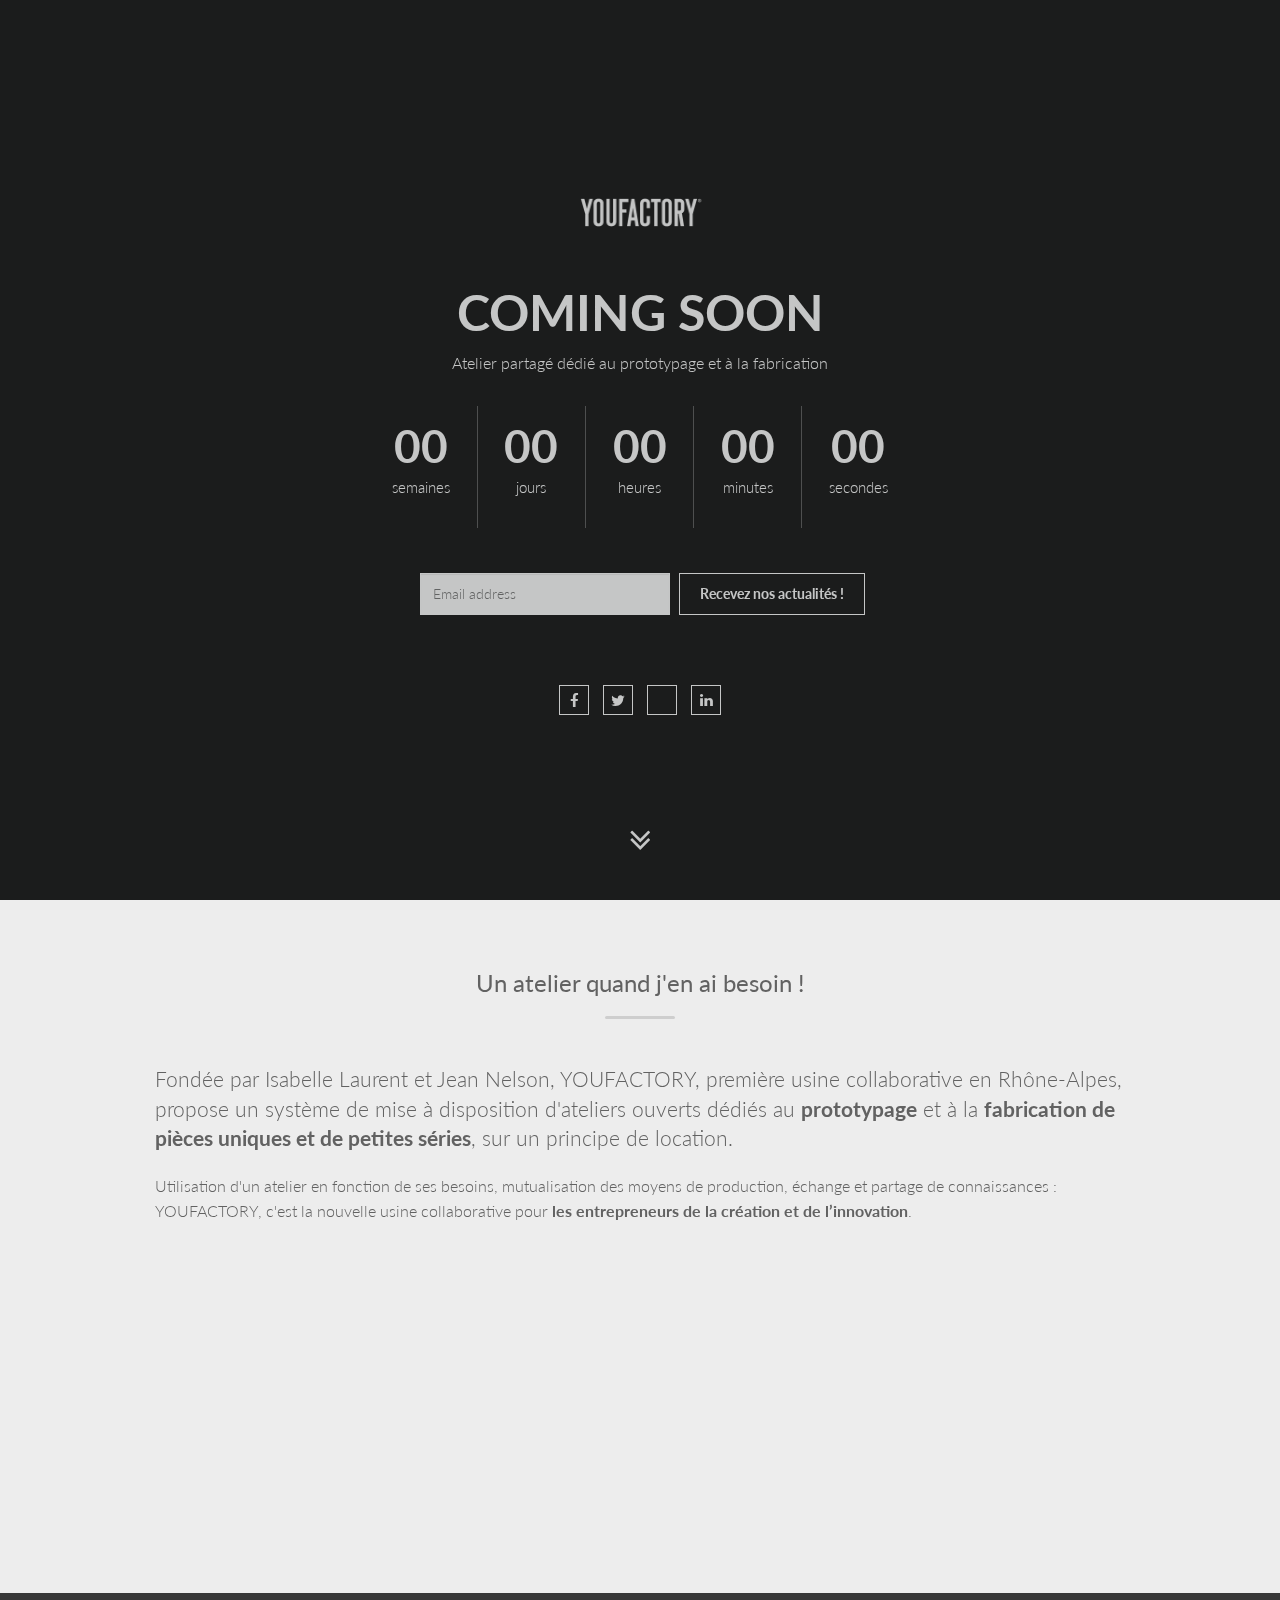
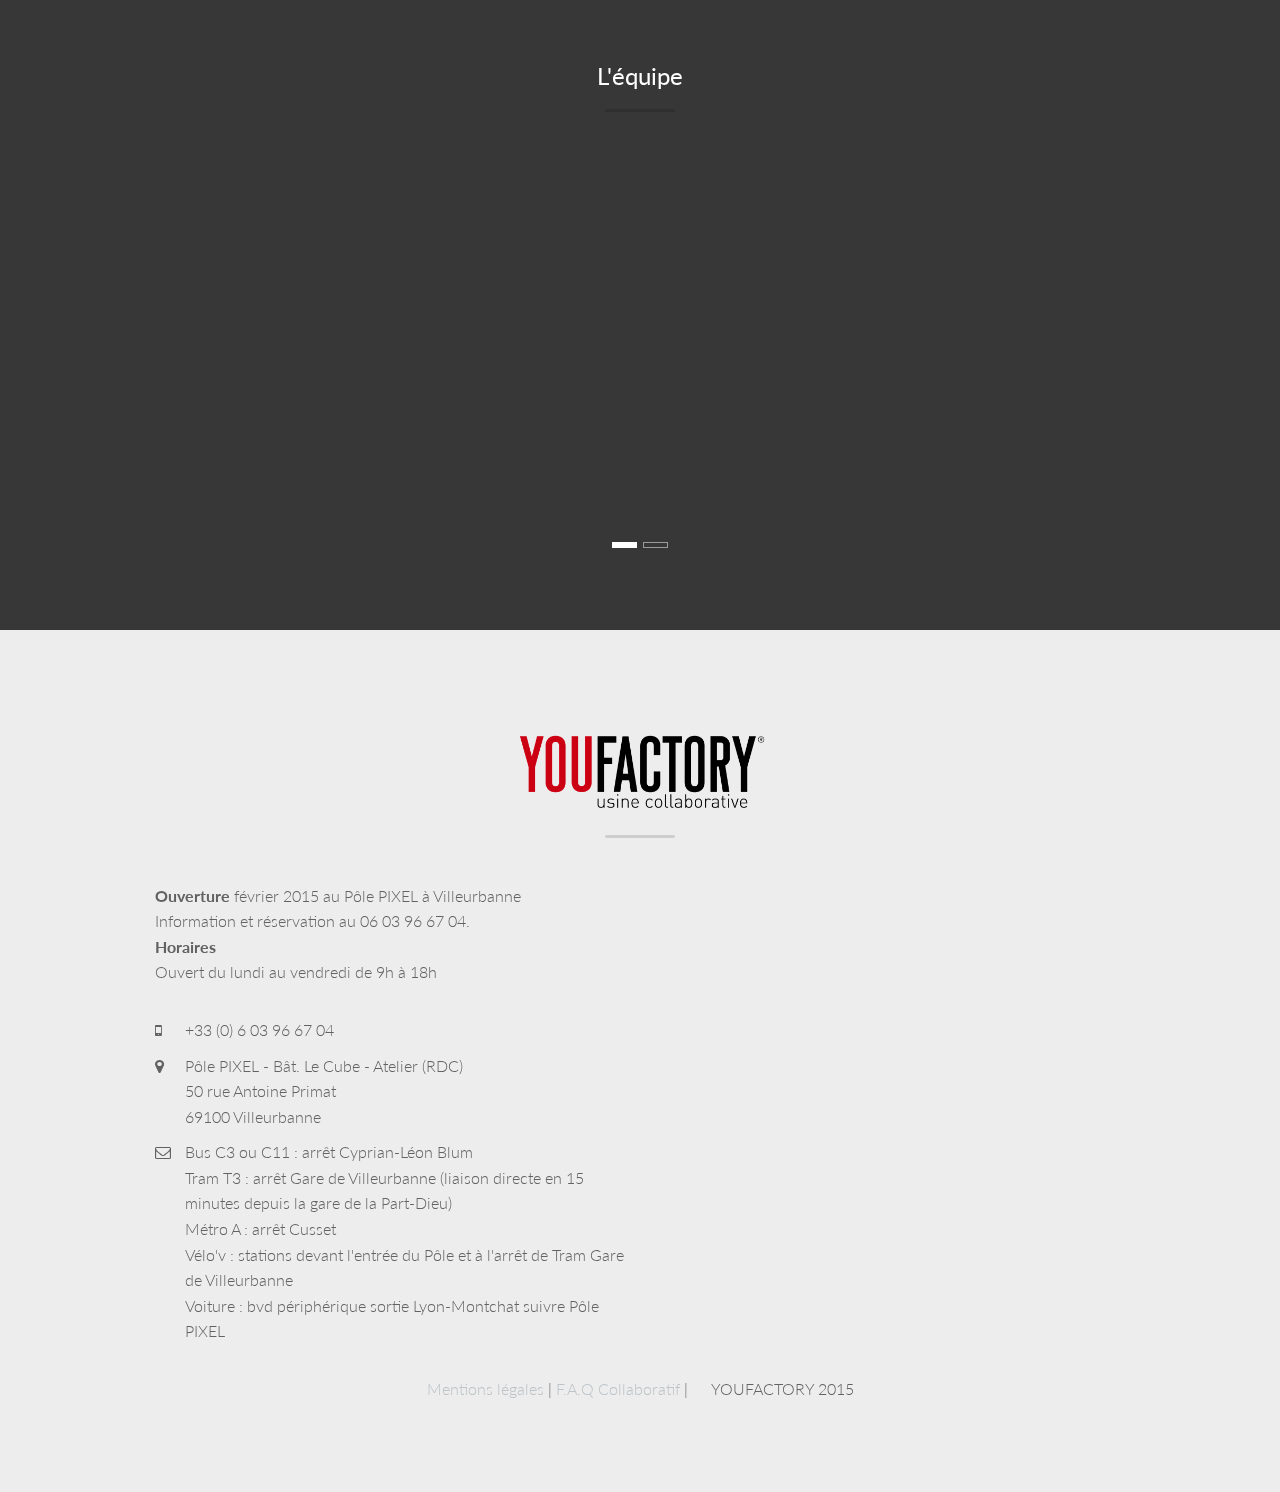
==== mentions_legales.html @ ce214515 "Resizing images" ====
<!DOCTYPE html>
<html lang="fr">
	<head>
		<meta charset="utf-8">
		<meta name="viewport" content="width=device-width, initial-scale=1">
		<meta name="description" content="SeventyTwo - Premium Coming Soon Template">
		<meta name="author" content="http://choco-pixel.com">
		<title> YOUFACTORY | USINE COLLABORATIVE </title>
		
		<!-- Stylesheets -->
		<link href="css/bootstrap.min.css" rel="stylesheet">
		<link href="css/font-awesome.min.css" rel="stylesheet">
		<link href="css/bootstrapValidator.min.css" rel="stylesheet">
		<link href="css/ladda-themeless.min.css" rel="stylesheet">
		<link href="css/animate.min.css" rel="stylesheet">
		<link href="css/owl.carousel.css" rel="stylesheet">
		<link href="css/owl.theme.css" rel="stylesheet">
		<link href="css/app.css" rel="stylesheet">
		
		<!-- Favicon -->
		<link rel="shortcut icon" href="img/favicon/favicon.ico" type="image/x-icon">
		<link rel="icon" href="img/favicon/favicon.ico" type="image/x-icon">
		
		<!-- HTML5 Shim and Respond.js IE8 support of HTML5 elements and media queries -->
		<!-- WARNING: Respond.js doesn't work if you view the page via file:// -->
		<!--[if lt IE 9]>
			<script src="js/html5shiv.js"></script>
			<script src="js/respond.min.js"></script>
		<![endif]-->
	</head>
	<body>
		<!-- Preloader -->
		<div id="preloader">
			<div id="status" class="text-center">
				<div class="spinner">
				  <div class="rect1"></div>
				  <div class="rect2"></div>
				  <div class="rect3"></div>
				  <div class="rect4"></div>
				  <div class="rect5"></div>
				</div>
			</div>
		</div>
		
		<!-- Main -->
		<section class="main text-center" id="home">
			<div class="page">
				<div class="wrapper">
					<div class="container">
						<img src="img/logo/logo.png" alt="Logo" width="140">
						<h1 class="heading">coming soon</h1>
						<p>
							Atelier partagé dédié au prototypage et à la fabrication
						</p>
						<div class="row">
							<div id="countdown"></div>
						</div>
						<!-- Subscription form -->
						<form class="form-inline signup" action="php/signupForm.php" role="form" id="signupForm">
							<div class="form-group">
								<input type="email" name="email" class="form-control" placeholder="Email address">
							</div>
							<div class="form-group">
								<button type="submit" class="btn btn-theme ladda-button" data-style="expand-left"><span class="ladda-label"> Recevez nos actualités ! </span></button>
							</div>
						</form>
						<footer class="text-center">
							<div class="social">
								<a href="https://www.facebook.com/Y0UFACTORY" class="btn btn-theme"><i class="fa fa-facebook"></i></a>
								<a href="https://twitter.com/Y0UFACT0RY" class="btn btn-theme"><i class="fa fa-twitter"></i></a>
								<a href="http://fr.slideshare.net/YOUFACTORY" class="btn btn-theme"><i class="fa fa-slideshare"></i></a>
								<a href="https://www.linkedin.com/company/youfactory" class="btn btn-theme"><i class="fa fa-linkedin"></i></a>
							</div>
						</footer>
					</div>
					<div class="arrow-down">
						<a class="scroll" href="#about" id="scroll"><i class="fa fa-angle-double-down"></i></a>
					</div>
				</div>
			</div>
		</section>
		
		<!-- About -->
		<section id="about" class="section">
			<div class="container">
				<div class="row">
					<div class="col-sm-12">
						<h3 class="section-title"> Un atelier quand j'en ai besoin ! </h3>
						<div class="section-title-border"></div>
					</div>
				</div>
				<div class="row">
					<div class="col-sm-12">
						<p class="lead">
							Fondée par Isabelle Laurent et Jean Nelson, YOUFACTORY, première usine collaborative en Rhône-Alpes, propose un système de mise à disposition d'ateliers ouverts dédiés au <strong>prototypage</strong> et à la <strong>fabrication de pièces uniques et de petites séries</strong>, sur un principe de location. 
						</p>
						<p>Utilisation d'un atelier en fonction de ses besoins, mutualisation des moyens de production, échange et partage de connaissances : YOUFACTORY, c'est la nouvelle usine collaborative pour <strong>les entrepreneurs de la création et de l’innovation</strong>. 
						</p>
						<div class="row">
							<div class="col-sm-4 feature-box-container">
								<div class="feature-box wow fadeInDown">
									<div class="icon">
										<i class="fa fa-scissors"></i>
									</div>
									<div class="description">
										<h4> ATELIER </h4>
										<p>Établi à la journée à partir de <strong>30 € HT</strong>. 
											Travaillez quand vous voulez dans un espace ouvert et partagé.
										</p>
									</div>
								</div>
							</div>
							<div class="col-sm-4 feature-box-container">
								<div class="feature-box wow fadeInDown" data-wow-delay="0.2s">
									<div class="icon">
										<i class="fa fa-wrench"></i> 
									</div>
									<div class="description">
										<h4> FABRICATION </h4>
										<p>Machines à l’heure à partir de <strong>18 € HT</strong>.
											Fabriquez vous-même ou Fabriquons ensemble.
										</p>
									</div>
								</div>
							</div>
							<div class="col-sm-4 feature-box-container">
								<div class="feature-box wow fadeInDown" data-wow-delay="0.4s">
									<div class="icon">
										<i class="fa fa-question"></i>
									</div>
									<div class="description">
										<h4> FORMATION </h4>
										<p>Cours individuel à partir de <strong>60 € HT/heure</strong>.
 											Apprenez à utiliser nos machines de fabrication numérique.

										</p>
									</div>
								</div>
							</div>
						</div>
					</div>
				</div>
			</div>
		</section>
		
		<!-- Team -->
		<section id="team" class="section">
			<div class="container">
				<div class="row">
					<div class="col-sm-12">
						<h3 class="section-title"> L'équipe </h3>
						<div class="section-title-border"></div>
					</div>
				</div>
			</div>
			<div class="carousel-container">
				<div id="teamCarousel" class="owl-carousel text-center">
					<div class="text-center team-member-container wow fadeInDown">
						<div class="team-member">
							<div class="team-member-img">
								<img src="img/portraits/1.jpg" alt="" class="img-responsive">
							</div>
							<div class="team-member-meta">
								<h4>Isabelle Laurent</h4>
								<span class="team-member-profession">Direction</span>
								<div class="social">
									<a href="https://www.linkedin.com/pub/isabelle-laurent/67/227/6a8" class="btn btn-theme"><i class="fa fa-linkedin"></i></a>
									<a href="mailto:isabelle.laurent@youfactory.fr" class="btn btn-theme"><i class="fa fa-envelope-o"></i></a>
								</div>
							</div>
						</div>
					</div>
					<div class="text-center team-member-container wow fadeInDown" data-wow-delay="0.2s">
						<div class="team-member">
							<div class="team-member-img">
								<img src="img/portraits/2.jpg" alt="" class="img-responsive">
							</div>
							<div class="team-member-meta">
								<h4>Jean Nelson</h4>
								<span class="text-muted team-member-profession">Développement</span>
								<div class="social">
									<a href="https://www.linkedin.com/in/nelsonjean" class="btn btn-theme"><i class="fa fa-linkedin"></i></a>
									<a href="https://twitter.com/jnelsonlaurent" class="btn btn-theme"><i class="fa fa-twitter"></i></a>
									<a href="mailto:jean.nelson@youfactory.fr" class="btn btn-theme"><i class="fa fa-envelope-o"></i></a>
									<a href="https://www.facebook.com/Jean.Nelson.Laurent" class="btn btn-theme"><i class="fa fa-facebook"></i></a>
								</div>
							</div>
						</div>
					</div>
					<div class="text-center team-member-container wow fadeInDown" data-wow-delay="0.4s">
						<div class="team-member">
							<div class="team-member-img">
								<img src="img/portraits/3.jpg" alt="" class="img-responsive">
							</div>
							<div class="team-member-meta">
								<h4>Théophile Thomas</h4>
								<span class="team-member-profession">Designer Prototypiste</span>
								<div class="social">
									<a href="mailto:atelier@youfactory.fr" class="btn btn-theme"><i class="fa fa-envelope-o"></i></a>
								</div>
							</div>
						</div>
					</div>
					<div class="text-center team-member-container wow fadeInDown" data-wow-delay="0.6s">
						<div class="team-member">
							<div class="team-member-img">
								<img src="img/portraits/1.jpg" alt="" class="img-responsive">
							</div>
							<div class="team-member-meta">
								<h4>Tanguy Selo</h4>
								<span class="team-member-profession">Mentor & Board Advisor</span>
								<div class="social">
									<a href="mailto:tanguy.selo@gmail.com" class="btn btn-theme"><i class="fa fa-envelope-o"></i></a>
								</div>
							</div>
						</div>
					</div>
					<div class="text-center team-member-container wow fadeInDown">
						<div class="team-member">
							<div class="team-member-img">
								<img src="img/portraits/4.jpg" alt="" class="img-responsive">
							</div>
							<div class="team-member-meta">
								<h4>Cécilia Chemin</h4>
								<span class="team-member-profession">Board advisor</span>
								<div class="social">
									<a href="mailto:cécilia.chemin@hotmail.fr" class="btn btn-theme"><i class="fa fa-envelope-o"></i></a>
								</div>
							</div>
						</div>
					</div>

					<div class="text-center team-member-container wow fadeInDown" >
						<div class="team-member">
							<div class="team-member-img">
								<img src="img/portraits/1.jpg" alt="" class="img-responsive">
							</div>
							<div class="team-member-meta">
								<h4>Pierre Duret</h4>
								<span class="team-member-profession">Board Advisor</span>
								<div class="social">
									<a href="mailto:pierre.duret@youfactory.fr" class="btn btn-theme"><i class="fa fa-envelope-o"></i></a>
								</div>
							</div>
						</div>
					</div>
				</div>
			</div>
		</div>
		</section>
		
		<!-- Contact -->
		<section id="contact" class="section">
			<div class="container">
				<div class="row">
					<div class="col-sm-12">
						<div class="row">
							<div class="text-center" class="col-sm-12">
								<img src="img/logo/logoc.png" alt="Logo" width="300">	
							</div>	
						</div>
						<div class="section-title-border"></div>
					</div>
				</div>
				<div class="row">
					<div class="col-sm-6">
						<p>
							<strong>Ouverture</strong> février 2015 au Pôle PIXEL à Villeurbanne <br> 
							Information et réservation au 06 03 96 67 04. <br>

							<strong>Horaires</strong> <br>
	                        Ouvert du lundi au vendredi de 9h à 18h
						</p>
						<ul class="list-contacts">
						
							<li><i class="fa fa-mobile-phone"></i> +33 (0) 6 03 96 67 04</li>
							<li><i class="fa fa-map-marker"></i> Pôle PIXEL - Bât. Le Cube - Atelier (RDC) <br>
																	50 rue Antoine Primat <br>
																	69100 Villeurbanne
							</li>
							<li><i class="fa fa-envelope-o"></i> Bus C3 ou C11 : arrêt Cyprian-Léon Blum <br>
									Tram T3 : arrêt Gare de Villeurbanne (liaison directe en 15 minutes depuis la gare de la Part-Dieu) <br>
									Métro A : arrêt Cusset <br>
									Vélo'v : stations devant l'entrée du Pôle et à l'arrêt de Tram Gare de Villeurbanne <br>
									Voiture : bvd périphérique sortie Lyon-Montchat suivre Pôle PIXEL 
							</li>
						
						</ul>
					</div>
					<div class="col-sm-6">
						<iframe src="https://www.google.com/maps/embed?pb=!1m0!3m2!1sfr!2sfr!4v1422369920821!6m8!1m7!1sUe78PySo6mj2G-Vhp96czA!2m2!1d45.758289!2d4.89856!3f181.6303911646931!4f1.0165899739875783!5f0.7820865974627469" width="600" height="450" frameborder="0" style="border:0"></iframe>

					</div>
				</div>
				<div class="row">
	                <div class="col-md-12">
	                      <p class="text-center"><a href="Mentions_légales.html"> Mentions légales </a> | <a href="">F.A.Q Collaboratif</a> | <i class="fa fa-copyright"></i> YOUFACTORY 2015 
	                      </p> 
	            	</div> 
             	 </div>  
          </div>  
			</div>
		</section>
		
		
		<!-- jQuery (necessary for Bootstrap's JavaScript plugins) -->
		<script src="js/jquery.min.js"></script>
		<!-- Include all compiled plugins (below), or include individual files as needed -->
		<script src="js/bootstrap.min.js"></script>
		<script src="js/jquery.backstretch.min.js"></script>
		<script src="js/jquery.countdown.min.js"></script>
		<script src="js/bootstrapValidator.min.js"></script>
		<script src="js/validator/emailAddress.js"></script>
		<script src="js/spin.min.js"></script>
		<script src="js/ladda.min.js"></script>
		<script src="js/retina.min.js"></script>
		<script src="js/wow.min.js"></script>
		<script src="js/owl.carousel.min.js"></script>
		<script src="js/init.js"></script>
	</body>
</html>
---- css/bootstrapValidator.min.css ----
/**
 * BootstrapValidator (http://bootstrapvalidator.com)
 *
 * The best jQuery plugin to validate form fields. Designed to use with Bootstrap 3
 *
 * @version     v0.4.5
 * @author      https://twitter.com/nghuuphuoc
 * @copyright   (c) 2013 - 2014 Nguyen Huu Phuoc
 * @license     MIT
 */


.bv-form .help-block{margin-bottom:0}.nav-tabs li.bv-tab-success>a{color:#3c763d}.nav-tabs li.bv-tab-error>a{color:#a94442}
---- css/ladda-themeless.min.css ----
/*!
 * Ladda
 * http://lab.hakim.se/ladda
 * MIT licensed
 *
 * Copyright (C) 2013 Hakim El Hattab, http://hakim.se
 */.ladda-button{position:relative}.ladda-button .ladda-spinner{position:absolute;z-index:2;display:inline-block;width:32px;height:32px;top:50%;margin-top:-16px;opacity:0;pointer-events:none}.ladda-button .ladda-label{position:relative;z-index:3}.ladda-button .ladda-progress{position:absolute;width:0;height:100%;left:0;top:0;background:rgba(0,0,0,.2);visibility:hidden;opacity:0;-webkit-transition:.1s linear all!important;-moz-transition:.1s linear all!important;-ms-transition:.1s linear all!important;-o-transition:.1s linear all!important;transition:.1s linear all!important}.ladda-button[data-loading] .ladda-progress{opacity:1;visibility:visible}.ladda-button,.ladda-button .ladda-label,.ladda-button .ladda-spinner{-webkit-transition:.3s cubic-bezier(0.175,.885,.32,1.275) all!important;-moz-transition:.3s cubic-bezier(0.175,.885,.32,1.275) all!important;-ms-transition:.3s cubic-bezier(0.175,.885,.32,1.275) all!important;-o-transition:.3s cubic-bezier(0.175,.885,.32,1.275) all!important;transition:.3s cubic-bezier(0.175,.885,.32,1.275) all!important}.ladda-button[data-style=zoom-in],.ladda-button[data-style=zoom-in] .ladda-label,.ladda-button[data-style=zoom-in] .ladda-spinner,.ladda-button[data-style=zoom-out],.ladda-button[data-style=zoom-out] .ladda-label,.ladda-button[data-style=zoom-out] .ladda-spinner{-webkit-transition:.3s ease all!important;-moz-transition:.3s ease all!important;-ms-transition:.3s ease all!important;-o-transition:.3s ease all!important;transition:.3s ease all!important}.ladda-button[data-style=expand-right] .ladda-spinner{right:14px}.ladda-button[data-style=expand-right][data-size="s"] .ladda-spinner,.ladda-button[data-style=expand-right][data-size=xs] .ladda-spinner{right:4px}.ladda-button[data-style=expand-right][data-loading]{padding-right:56px}.ladda-button[data-style=expand-right][data-loading] .ladda-spinner{opacity:1}.ladda-button[data-style=expand-right][data-loading][data-size="s"],.ladda-button[data-style=expand-right][data-loading][data-size=xs]{padding-right:40px}.ladda-button[data-style=expand-left] .ladda-spinner{left:14px}.ladda-button[data-style=expand-left][data-size="s"] .ladda-spinner,.ladda-button[data-style=expand-left][data-size=xs] .ladda-spinner{left:4px}.ladda-button[data-style=expand-left][data-loading]{padding-left:56px}.ladda-button[data-style=expand-left][data-loading] .ladda-spinner{opacity:1}.ladda-button[data-style=expand-left][data-loading][data-size="s"],.ladda-button[data-style=expand-left][data-loading][data-size=xs]{padding-left:40px}.ladda-button[data-style=expand-up]{overflow:hidden}.ladda-button[data-style=expand-up] .ladda-spinner{top:-32px;left:50%;margin-left:-16px}.ladda-button[data-style=expand-up][data-loading]{padding-top:54px}.ladda-button[data-style=expand-up][data-loading] .ladda-spinner{opacity:1;top:14px;margin-top:0}.ladda-button[data-style=expand-up][data-loading][data-size="s"],.ladda-button[data-style=expand-up][data-loading][data-size=xs]{padding-top:32px}.ladda-button[data-style=expand-up][data-loading][data-size="s"] .ladda-spinner,.ladda-button[data-style=expand-up][data-loading][data-size=xs] .ladda-spinner{top:4px}.ladda-button[data-style=expand-down]{overflow:hidden}.ladda-button[data-style=expand-down] .ladda-spinner{top:62px;left:50%;margin-left:-16px}.ladda-button[data-style=expand-down][data-size="s"] .ladda-spinner,.ladda-button[data-style=expand-down][data-size=xs] .ladda-spinner{top:40px}.ladda-button[data-style=expand-down][data-loading]{padding-bottom:54px}.ladda-button[data-style=expand-down][data-loading] .ladda-spinner{opacity:1}.ladda-button[data-style=expand-down][data-loading][data-size="s"],.ladda-button[data-style=expand-down][data-loading][data-size=xs]{padding-bottom:32px}.ladda-button[data-style=slide-left]{overflow:hidden}.ladda-button[data-style=slide-left] .ladda-label{position:relative}.ladda-button[data-style=slide-left] .ladda-spinner{left:100%;margin-left:-16px}.ladda-button[data-style=slide-left][data-loading] .ladda-label{opacity:0;left:-100%}.ladda-button[data-style=slide-left][data-loading] .ladda-spinner{opacity:1;left:50%}.ladda-button[data-style=slide-right]{overflow:hidden}.ladda-button[data-style=slide-right] .ladda-label{position:relative}.ladda-button[data-style=slide-right] .ladda-spinner{right:100%;margin-left:-16px}.ladda-button[data-style=slide-right][data-loading] .ladda-label{opacity:0;left:100%}.ladda-button[data-style=slide-right][data-loading] .ladda-spinner{opacity:1;left:50%}.ladda-button[data-style=slide-up]{overflow:hidden}.ladda-button[data-style=slide-up] .ladda-label{position:relative}.ladda-button[data-style=slide-up] .ladda-spinner{left:50%;margin-left:-16px;margin-top:1em}.ladda-button[data-style=slide-up][data-loading] .ladda-label{opacity:0;top:-1em}.ladda-button[data-style=slide-up][data-loading] .ladda-spinner{opacity:1;margin-top:-16px}.ladda-button[data-style=slide-down]{overflow:hidden}.ladda-button[data-style=slide-down] .ladda-label{position:relative}.ladda-button[data-style=slide-down] .ladda-spinner{left:50%;margin-left:-16px;margin-top:-2em}.ladda-button[data-style=slide-down][data-loading] .ladda-label{opacity:0;top:1em}.ladda-button[data-style=slide-down][data-loading] .ladda-spinner{opacity:1;margin-top:-16px}.ladda-button[data-style=zoom-out]{overflow:hidden}.ladda-button[data-style=zoom-out] .ladda-spinner{left:50%;margin-left:-16px;-webkit-transform:scale(2.5);-moz-transform:scale(2.5);-ms-transform:scale(2.5);-o-transform:scale(2.5);transform:scale(2.5)}.ladda-button[data-style=zoom-out] .ladda-label{position:relative;display:inline-block}.ladda-button[data-style=zoom-out][data-loading] .ladda-label{opacity:0;-webkit-transform:scale(0.5);-moz-transform:scale(0.5);-ms-transform:scale(0.5);-o-transform:scale(0.5);transform:scale(0.5)}.ladda-button[data-style=zoom-out][data-loading] .ladda-spinner{opacity:1;-webkit-transform:none;-moz-transform:none;-ms-transform:none;-o-transform:none;transform:none}.ladda-button[data-style=zoom-in]{overflow:hidden}.ladda-button[data-style=zoom-in] .ladda-spinner{left:50%;margin-left:-16px;-webkit-transform:scale(0.2);-moz-transform:scale(0.2);-ms-transform:scale(0.2);-o-transform:scale(0.2);transform:scale(0.2)}.ladda-button[data-style=zoom-in] .ladda-label{position:relative;display:inline-block}.ladda-button[data-style=zoom-in][data-loading] .ladda-label{opacity:0;-webkit-transform:scale(2.2);-moz-transform:scale(2.2);-ms-transform:scale(2.2);-o-transform:scale(2.2);transform:scale(2.2)}.ladda-button[data-style=zoom-in][data-loading] .ladda-spinner{opacity:1;-webkit-transform:none;-moz-transform:none;-ms-transform:none;-o-transform:none;transform:none}.ladda-button[data-style=contract]{overflow:hidden;width:100px}.ladda-button[data-style=contract] .ladda-spinner{left:50%;margin-left:-16px}.ladda-button[data-style=contract][data-loading]{border-radius:50%;width:52px}.ladda-button[data-style=contract][data-loading] .ladda-label{opacity:0}.ladda-button[data-style=contract][data-loading] .ladda-spinner{opacity:1}.ladda-button[data-style=contract-overlay]{overflow:hidden;width:100px;box-shadow:0 0 0 3000px rgba(0,0,0,0)}.ladda-button[data-style=contract-overlay] .ladda-spinner{left:50%;margin-left:-16px}.ladda-button[data-style=contract-overlay][data-loading]{border-radius:50%;width:52px;box-shadow:0 0 0 3000px rgba(0,0,0,.8)}.ladda-button[data-style=contract-overlay][data-loading] .ladda-label{opacity:0}.ladda-button[data-style=contract-overlay][data-loading] .ladda-spinner{opacity:1}
---- css/app.css ----
@import url('http://fonts.googleapis.com/css?family=Lato:300,400,700,900'); 


/* ---------------------------------------------------------
 *	General
 *  --------------------------------------------------------- */
 
::selection {
	color: #fff;
	background: #666;
}

::-moz-selection {
	color: #fff;
	background: #666;
}

html {
	height: 100%;
	-ms-text-size-adjust: 100%;
	-webkit-text-size-adjust: 100%;
}

body {
	overflow: hidden;
	height: 100%;
	max-width: 100%;
	background: #373737;
	font-family: 'Lato', sans-serif;
	font-weight: 300;
	font-size: 16px;
	color: #fff;
	line-height: 1.6em;
	-webkit-font-smoothing: antialiased;
	-moz-osx-font-smoothing: grayscale;
	-webkit-overflow-scrolling: touch;
}

h1, h2, h3, h4, h5, h6 {
	font-family: 'Lato', sans-serif;
	font-weight: 300;
	color: #fff;
}

h1 {
	font-size: 40px;
}

h3 {
	font-weight: 400;
}

h4 {
	font-weight: 400;
	font-size: 20px;
}

p {
	margin-bottom: 20px;
	font-size: 16px;
}

a {
	color: #bdc3c7;
	word-wrap: break-word;
	-webkit-transition: color 0.1s ease-in, background 0.1s ease-in;
	-moz-transition: color 0.1s ease-in, background 0.1s ease-in;
	-ms-transition: color 0.1s ease-in, background 0.1s ease-in;
	-o-transition: color 0.1s ease-in, background 0.1s ease-in;
	transition: color 0.1s ease-in, background 0.1s ease-in;
}

a:hover,
a:focus {
	color: #99a2a9;
	text-decoration: none;
	outline: 0;
}

a:before,
a:after {
	-webkit-transition: color 0.1s ease-in, background 0.1s ease-in;
	-moz-transition: color 0.1s ease-in, background 0.1s ease-in;
	-ms-transition: color 0.1s ease-in, background 0.1s ease-in;
	-o-transition: color 0.1s ease-in, background 0.1s ease-in;
	transition: color 0.1s ease-in, background 0.1s ease-in;
}


/* ---------------------------------------------------------
 *	Bootstrap override
 * --------------------------------------------------------- */


/*
 *	Container
 *  --------------------------------------------------------- */ 
 
@media (min-width: 1200px) {
	.container {
		width: 1000px;
	} 
}
 
/*
 *	Buttons
 *  --------------------------------------------------------- */
 
.btn {
	display: inline-block;
	padding: 10px 20px;
	margin-bottom: 0;
	font-size: 14px;
	font-weight: normal;
	line-height: 1.428571429;
	text-align: center;
	white-space: nowrap;
	vertical-align: middle;
	cursor: pointer;
	-webkit-user-select: none;
	-moz-user-select: none;
	-ms-user-select: none;
	-o-user-select: none;
	user-select: none;
	background-image: none;
	border: 1px solid transparent;
	border-radius: 0;
}

.btn-theme {
	color: #fff;
	background-color: transparent;
	border-color: #fff;
	-webkit-transition: all 500ms ease;
	-moz-transition: all 500ms ease;
	-ms-transition: all 500ms ease;
	transition: all 500ms ease;
}

.btn-theme:hover {
	color: #000;
	background-color: #fff;
}


/*
 *	Forms
 *  --------------------------------------------------------- */

.form-control {
	height: 42px;
	border-radius: 0;
	border: 1px solid transparent;
}

.form-control:focus {
	outline: 0;
	border-color: transparent;
	-webkit-box-shadow: none;
	box-shadow: none;
	-moz-box-shadow: none;
}

.has-feedback .form-control-feedback {
	line-height: 44px;
	width: 44px;
	height: 44px;
}

.has-success .form-control,
.has-error .form-control,
.has-success .form-control:focus,
.has-error .form-control:focus {
	-webkit-box-shadow: none;
	box-shadow: none;
	-moz-box-shadow: none;
}

form.signup input[type="email"] {
	height: 42px;
	width: 250px;
	border-radius: 0;
	margin: 0 5px;
}

form.signup button.btn {
	font-weight: 700;
}

.form-group .form-control {
	display: inline-block;
}

/* Small devices (tablets, 768px and up) */
@media (min-width: 768px) {
	.form-group .form-control {
		display: block;
	}
}


/* ---------------------------------------------------------
 *	Preloader
 * --------------------------------------------------------- */
 
#preloader {
	position: fixed;
	top: 0;
	left: 0;
	right: 0;
	bottom: 0;
	background-color: #2d2e2e;
	z-index: 9999;
}

#status {
	width: 150px;
	height: 150px;
	position: absolute;
	left: 50%;
	top: 50%;
	background-repeat: no-repeat;
	background-position: center;
	margin: -75px 0 0 -75px;
}

.spinner {
  margin: 50px auto;
  width: 50px;
  height: 30px;
  text-align: center;
  font-size: 10px;
}

.spinner > div {
  background-color: #fff;
  height: 100%;
  width: 6px;
  display: inline-block;
  
  -webkit-animation: stretchdelay 1.2s infinite ease-in-out;
  animation: stretchdelay 1.2s infinite ease-in-out;
}

.spinner .rect2 {
  -webkit-animation-delay: -1.1s;
  animation-delay: -1.1s;
}

.spinner .rect3 {
  -webkit-animation-delay: -1.0s;
  animation-delay: -1.0s;
}

.spinner .rect4 {
  -webkit-animation-delay: -0.9s;
  animation-delay: -0.9s;
}

.spinner .rect5 {
  -webkit-animation-delay: -0.8s;
  animation-delay: -0.8s;
}

@-webkit-keyframes stretchdelay {
  0%, 40%, 100% { -webkit-transform: scaleY(0.4) }  
  20% { -webkit-transform: scaleY(1.0) }
}

@keyframes stretchdelay {
  0%, 40%, 100% { 
    transform: scaleY(0.4);
    -webkit-transform: scaleY(0.4);
  }  20% { 
    transform: scaleY(1.0);
    -webkit-transform: scaleY(1.0);
  }
}


/* ---------------------------------------------------------
 *	Timer
 * --------------------------------------------------------- */

#countdown {
	font-size: 30px;
	color: #fff;
	line-height: 24px;
	margin: 0 0 25px;
}

.countdown-section {
	display: inline-block;
	padding: 5px 14px;
	border-right: 1px solid rgba(255,255,255,0.3);
}

.countdown-section:last-child {
	border-right: none;
}

.countdown-section b {
	font-size: 20px;
	display: block;
}

.countdown-section span {
	font-size: 12px;
	display: block;
}

/* Small devices (tablets, 768px and up) */
@media (min-width: 768px) {
	#countdown {
		font-size: 38px;
		margin: 10px 0 45px;
		line-height: 1.1em;
	}

	.countdown-section{
		padding: 0.3em 0.7em;
	}
	
	.countdown-section b {
		font-size: 1em;
	}

	.countdown-section span {
		font-size: 0.4em;
	}
}

/* Medium devices (desktops, 992px and up) */
@media (min-width: 992px) {
 
	.countdown-section {
		display: inline-block;
		padding: 0.5em 0.7em;
		border-right: 1px solid rgba(255,255,255,0.3);
	}

	.countdown-section b {
		font-size: 1em;
		display: block;
	};
}

/* Large devices (large desktops, 1200px and up) */
@media (min-width: 1200px) {
	.countdown-section b {
		font-size: 1.2em;
		display: block;
	}
}

/* ---------------------------------------------------------
 *	Backstretch
 * --------------------------------------------------------- */

.backstretch:after {
	content: '';
    position: absolute;
    left: 0;
    right: 0;
    top: 0;
    bottom: 0;
	background-color: rgba(0,0,0,0.6);
	z-index: 100;
}


/* ---------------------------------------------------------
 *	Ladda
 * --------------------------------------------------------- */

.ladda-button, 
.ladda-button .ladda-label, 
.ladda-button .ladda-spinner{
	-moz-transition-property: none !important;
	-webkit-transition-property: none !important;
	-o-transition-property: none !important;
	transition-property: none !important;	
}

.ladda-button .ladda-spinner{
	margin-top: 0px;
	margin-left: 7px;
}


/* ---------------------------------------------------------
 *	Layout
 * --------------------------------------------------------- */
 
.page {
	padding: 20px 0;
}

.wrapper {
	padding: 15px 0;
}

/* Large devices (large desktops, 1200px and up) */
@media (min-width: 1200px) {
	.wrapper .container {
		width: 1050px;
	}
}

/* Small devices (tablets, 768px and up) */
@media (min-width: 768px) {
	.page {
		display: table;
		width: 100%;
		height: 100%;
		padding: 40px 0;
	}
	
	.wrapper {
		display: table-cell;
		vertical-align: middle;
		height: 100%;
		padding: 0;
	}
}
 
 
/* ---------------------------------------------------------
 *	Body
 * --------------------------------------------------------- */

.main{
	width: 100%;
	background-color: transparent;
	display: block;
	position: relative;
	z-index: 2000;
	text-align: center;
} 


/* Small devices (tablets, 768px and up) */
@media (min-width: 768px) {
	.main{
		height: 100%;
		max-height: 100%;
	}
}
 
 
 
/* 
 * Sections
 * --------------------------------------------------------- */
 
.section{
	z-index: 2000;
	padding: 70px 0;
} 
 
.section-title {
	margin: 0 0 20px;
	text-align: center;
}


.section-title-border {
	width: 70px;
	height: 3px;
	background: rgba(0,0,0,0.13);
	margin: 0 auto 45px;
	border-radius: 3px;
}

 
/* Home */

.heading {
	color: #fff;
	font-size: 24px;
	text-transform: uppercase;
	font-weight: 700;
	margin: 30px 0 10px;
}

#signupForm .form-control-feedback {
	visibility: hidden;
}

@-webkit-keyframes arrowBounce {
  0% {
    -webkit-transform: translateY(-20px);
    -moz-transform: translateY(-20px);
    -ms-transform: translateY(-20px);
    transform: translateY(-20px);
  }

  50% {
    -webkit-transform: translateY(-10px);
    -moz-transform: translateY(-10px);
    -ms-transform: translateY(-10px);
    transform: translateY(-10px);
  }

  100% {
    -webkit-transform: translateY(-20px);
    -moz-transform: translateY(-20px);
    -ms-transform: translateY(-20px);
    transform: translateY(-20px);
  }
}
@-moz-keyframes arrowBounce {
  0% {
    -webkit-transform: translateY(-20px);
    -moz-transform: translateY(-20px);
    -ms-transform: translateY(-20px);
    transform: translateY(-20px);
  }

  50% {
    -webkit-transform: translateY(-10px);
    -moz-transform: translateY(-10px);
    -ms-transform: translateY(-10px);
    transform: translateY(-10px);
  }

  100% {
    -webkit-transform: translateY(-20px);
    -moz-transform: translateY(-20px);
    -ms-transform: translateY(-20px);
    transform: translateY(-20px);
  }
}
@-ms-keyframes arrowBounce {
  0% {
    -webkit-transform: translateY(-20px);
    -moz-transform: translateY(-20px);
    -ms-transform: translateY(-20px);
    transform: translateY(-20px);
  }

  50% {
    -webkit-transform: translateY(-10px);
    -moz-transform: translateY(-10px);
    -ms-transform: translateY(-10px);
    transform: translateY(-10px);
  }

  100% {
    -webkit-transform: translateY(-20px);
    -moz-transform: translateY(-20px);
    -ms-transform: translateY(-20px);
    transform: translateY(-20px);
  }
}
@keyframes arrowBounce {
  0% {
    -webkit-transform: translateY(-20px);
    -moz-transform: translateY(-20px);
    -ms-transform: translateY(-20px);
    transform: translateY(-20px);
  }

  50% {
    -webkit-transform: translateY(-10px);
    -moz-transform: translateY(-10px);
    -ms-transform: translateY(-10px);
    transform: translateY(-10px);
  }

  100% {
    -webkit-transform: translateY(-20px);
    -moz-transform: translateY(-20px);
    -ms-transform: translateY(-20px);
    transform: translateY(-20px);
  }
}

.arrow-down{
	width: 100%;
	text-align: center;
	position: absolute;
	bottom: 40px;
	display: none;
}

.scroll{
	width: 30px;
	height: 30px;
	border-radius: 50%;
	font-size: 35px;
	padding: 10px;
	color: #fff;
	
	-webkit-animation: arrowBounce 2.5s infinite;
	-moz-animation: arrowBounce 2.5s infinite;
	-ms-animation: arrowBounce 2.5s infinite;
	animation: arrowBounce 2.5s infinite;
}

/* Small devices (tablets, 768px and up) */
@media (min-width: 768px) {
	.heading {
		font-size: 50px;
		margin: 45px 0 10px;
	}

	#signupForm .form-control-feedback {
		visibility: visible;
	}

	#signupForm  .form-group {
		vertical-align: top;
	}
	
	.arrow-down{
		display: block;
	}
}


/* About */

#about{
	background: #ededed;
	color: #626262;
}

#about h1,
#about h2,
#about h3,
#about h4,
#about h5,
#about h6{
	color: #626262;
}


.feature-box-container{
	margin: 60px 0;
}

.feature-box-container:last-child{
	margin-bottom: 0;
}

.feature-box {
	text-align: center;
	background: #e4e4e4;
}

.feature-box .icon {
	width: 100px;
	height: 55px;
	color: #fff;
	position: relative;
	background: #bbbcbc;
	margin: 35px auto 20px;
}

.feature-box .icon:before {
	content: "";
	position: absolute;
	top: -25px;
	left: 0;
	width: 0;
	height: 0;
	border-left: 50px solid transparent;
	border-right: 50px solid transparent;
	border-bottom: 25px solid #bbbcbc;
}

.feature-box .icon:after {
	content: "";
	position: absolute;
	bottom: -25px;
	left: 0;
	width: 0;
	height: 0;
	border-left: 50px solid transparent;
	border-right: 50px solid transparent;
	border-top: 25px solid #bbbcbc;
}

.feature-box .icon i {
	font-size: 35px;
	padding-top: 12px;
	display: block;
}

.feature-box .description {
	padding: 20px 15px 10px;
}

.feature-box .description p {
	font-size: 14px;
}

/* Small devices (tablets, 768px and up) */
@media (min-width: 768px) { 
	.feature-box-container{
		margin: 0;
	}
}
 
/* Team */

.team-member-container{
	max-width: 250px;
	display: inline-block;
	margin: 20px 0;
}

.team-member-container:first-child{
	margin-top: 0;
}

.team-member-container:last-child{
	margin-bottom: 0;
}

.team-member {
	max-width: 220px;
	padding-bottom: 25px;
	background: rgba(255,255,255,0.2);
}

.team-member-profession{
	color: #ccc;
	font-size: 12px;
	margin-top: -3px;
	display: block;
	margin-bottom: 5px;
}

.team-member .social a {
	font-size: 12px;
	width: 26px;
	height: 26px;
	line-height: 25px;
	margin: 0 7px;
	border: 1px solid rgba(255,255,255,0.7);
}

.team-member h4 {
	margin-bottom: 0;
	margin-top: 15px;
}

.team-member p{
	font-size: 12px;
	line-height: 18px;
	margin: 5px 0;
}

.team-member h4,
.team-member p {
	padding: 0 15px;
}

.owl-pagination{
	margin-top: 25px;
}

.owl-theme .owl-controls .owl-page.active span {
	background: #fff;
}

.owl-theme .owl-controls .owl-page span {
	border-radius: 0;
	height: 6px;
	width: 25px;
	margin: 5px 3px;
	background: transparent;
	border: 1px solid #fff;
}

@media (min-width: 1000px) { 
	.owl-carousel .owl-item{
		width: 220px !important;
		margin: 0 15px;
	}
	.carousel-container{
		max-width: 1000px;
		margin: 0 auto;
	}
} 
 
/* Small devices (tablets, 768px and up) */
@media (min-width: 768px) { 
	.team-member-container{
		margin: 0;
	}
}
 
/* Contact */ 

#contact{
	background: #ededed;
	color: #626262;
}

#contact h1,
#contact h2,
#contact h3,
#contact h4,
#contact h5,
#contact h6{
	color: #626262;
}
 
.list-contacts {
	list-style: none;
	padding-left: 0;
	margin: 2em 0;
}

.list-contacts li {
	margin-bottom: 10px;
	display: table;
}

.list-contacts [class*="fa-"] {
	margin-right: 15px;
	display: table-cell;
	width: 30px;
}

#contactForm .form-control[name="name"] {
	margin-bottom: 14px;
}

/* Small devices (tablets, 768px and up) */
@media (min-width: 768px) {
	.list-contacts {
		list-style: none;
		padding-left: 0;
		margin-top: 2em;
	}

	#contactForm .form-control:[name="name"] {
		margin-bottom: 0;
	}
}


/* ---------------------------------------------------------
 *	Footer
 * --------------------------------------------------------- */

footer .pull-left, 
footer .pull-right {
	text-align: center;
	float: none !important;
}

footer {
	margin-top: 40px;
}

p.copyright {
	margin-top: 20px;
	color: #fff;
	text-align: center;
	font-size: 14px;
}

/* 
 * Social icons
 * --------------------------------------------------------- */

.social {
	margin-top: 20px;
	font-size: 14px;
}

.social a {
	font-size: 1.1em;
	padding: 0 0.3em;
	border: 1px solid #fff;
	margin: 0 5px;
	width: 30px;
	height: 30px;
	display: inline-block;
	line-height: 28px;
}	


/* Small devices (tablets, 768px and up) */
@media (min-width: 768px) {
	footer {
		margin-top: 70px;
	}

	footer .pull-left {
		float: left !important;
	}

	footer .pull-right {
		float: right !important;
	}
}
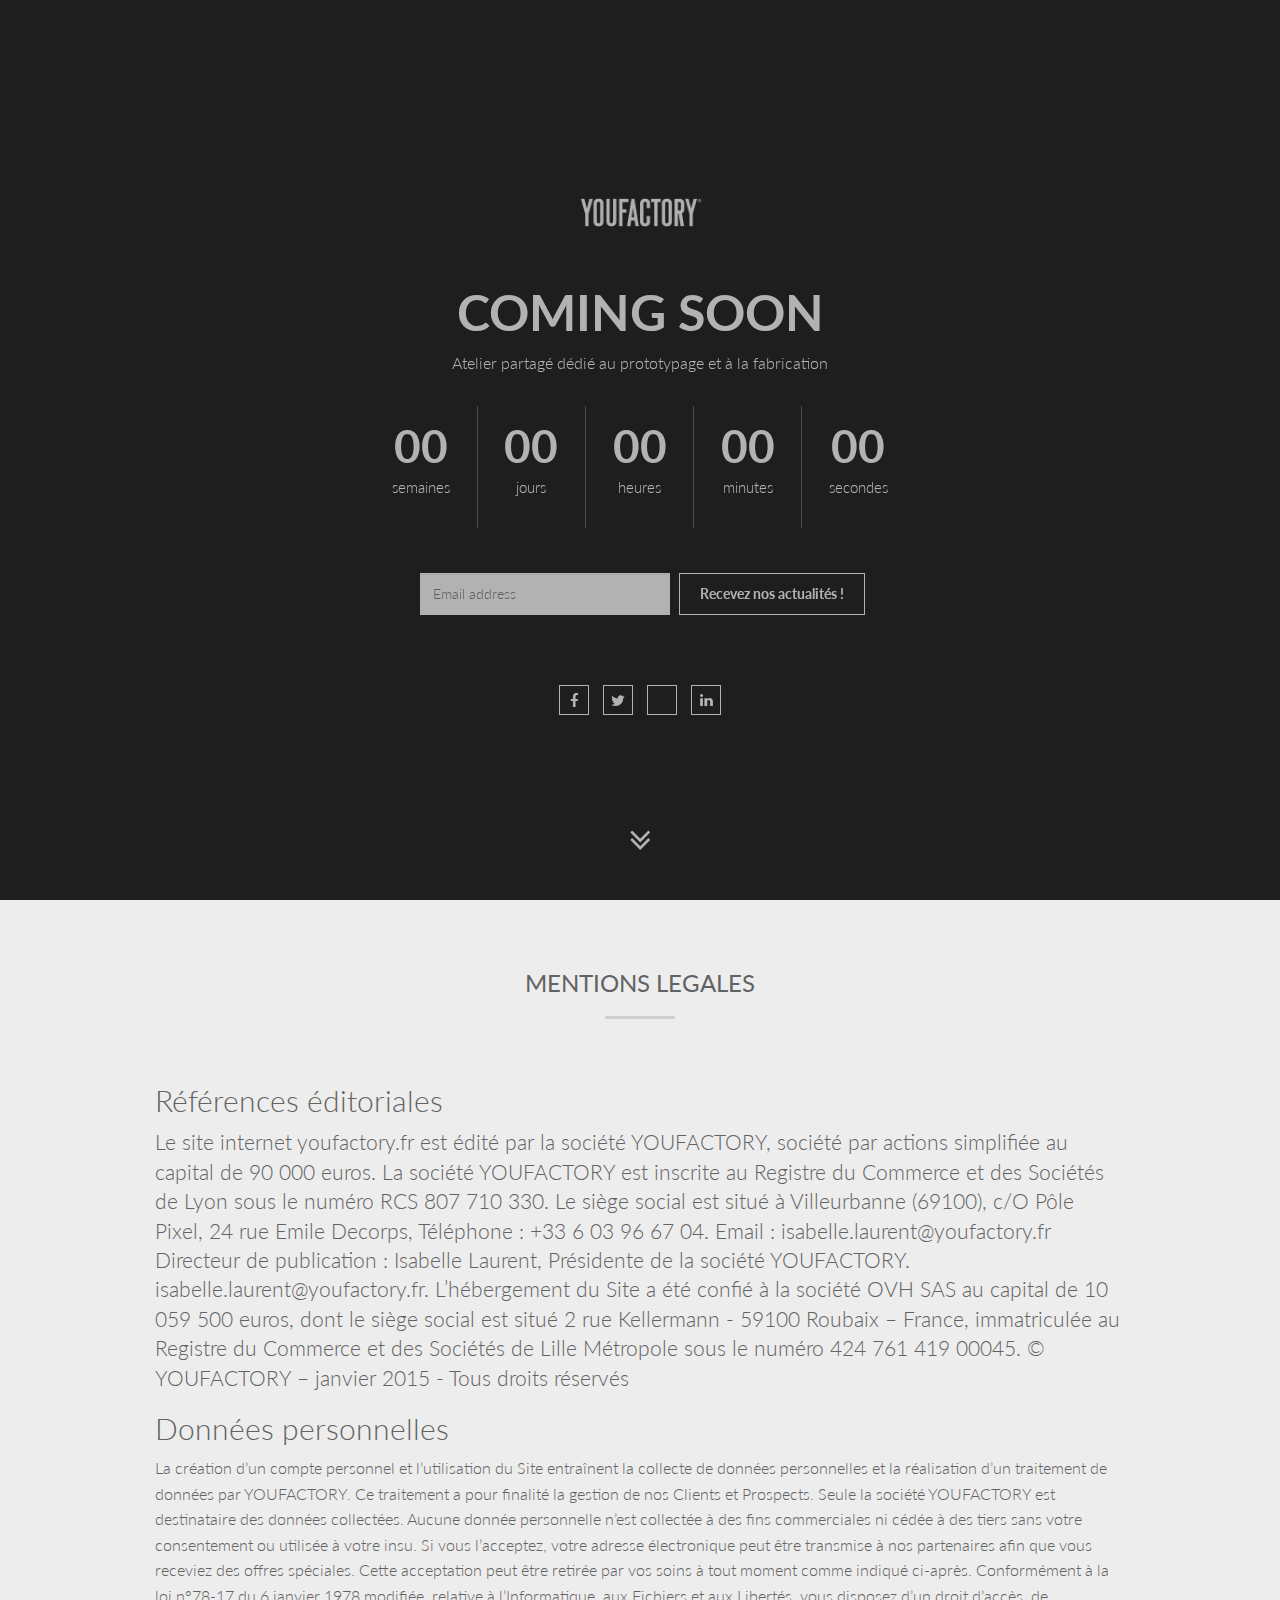
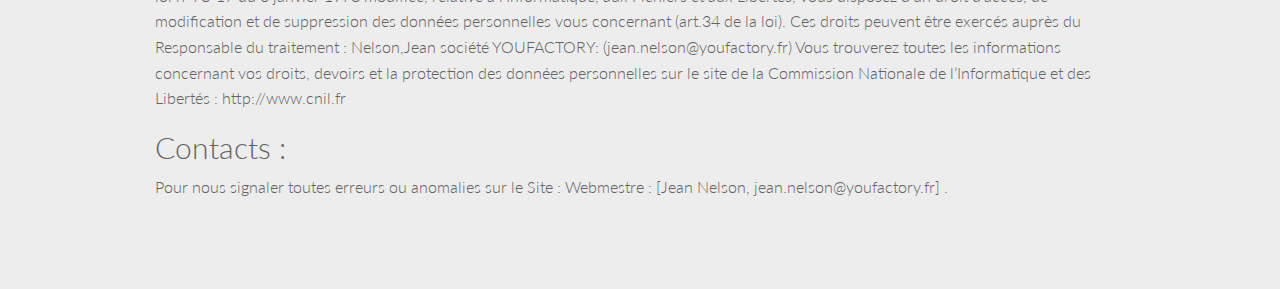
==== commit 899720fb: "Petites motifs" ====
--- a/mentions_legales.html
+++ b/mentions_legales.html
@@ -5,7 +5,7 @@
 		<meta name="viewport" content="width=device-width, initial-scale=1">
 		<meta name="description" content="SeventyTwo - Premium Coming Soon Template">
 		<meta name="author" content="http://choco-pixel.com">
-		<title> YOUFACTORY | USINE COLLABORATIVE </title>
+		<title> YOUFACTORY | Mentions légales </title>
 		
 		<!-- Stylesheets -->
 		<link href="css/bootstrap.min.css" rel="stylesheet">
@@ -85,222 +85,38 @@
 			<div class="container">
 				<div class="row">
 					<div class="col-sm-12">
-						<h3 class="section-title"> Un atelier quand j'en ai besoin ! </h3>
+						<h3 class="section-title"> MENTIONS LEGALES </h3>
 						<div class="section-title-border"></div>
 					</div>
 				</div>
 				<div class="row">
 					<div class="col-sm-12">
+						<h2>Références éditoriales</h2>
 						<p class="lead">
-							Fondée par Isabelle Laurent et Jean Nelson, YOUFACTORY, première usine collaborative en Rhône-Alpes, propose un système de mise à disposition d'ateliers ouverts dédiés au <strong>prototypage</strong> et à la <strong>fabrication de pièces uniques et de petites séries</strong>, sur un principe de location. 
+							Le site internet youfactory.fr est édité par la société YOUFACTORY, société par actions simplifiée au capital de 90 000 euros. 
+							La société YOUFACTORY est inscrite au Registre du Commerce et des Sociétés de Lyon sous le numéro RCS 807 710 330. Le siège social est situé à Villeurbanne (69100), c/O Pôle Pixel, 24 rue Emile Decorps, Téléphone : +33 6 03 96 67 04. Email : isabelle.laurent@youfactory.fr
+							Directeur de publication : Isabelle Laurent, Présidente de la société YOUFACTORY. isabelle.laurent@youfactory.fr.
+							L’hébergement du Site a été confié à la société OVH SAS au capital de 10 059 500 euros, dont le siège social est situé 2 rue Kellermann - 59100 Roubaix – France, immatriculée au Registre du Commerce et des Sociétés de Lille Métropole sous le numéro 424 761 419 00045.
+							 
+							 © YOUFACTORY – janvier 2015 - Tous droits réservés  
 						</p>
-						<p>Utilisation d'un atelier en fonction de ses besoins, mutualisation des moyens de production, échange et partage de connaissances : YOUFACTORY, c'est la nouvelle usine collaborative pour <strong>les entrepreneurs de la création et de l’innovation</strong>. 
+
+						<h2>Données personnelles
+						</h2>
+						<p>	La création d’un compte personnel et l’utilisation du Site entraînent la collecte de 			données personnelles et la réalisation d’un traitement de données par YOUFACTORY. 
+							Ce traitement a pour finalité la gestion de nos Clients et Prospects. Seule la société YOUFACTORY est destinataire des données collectées.
+							Aucune donnée personnelle n’est collectée à des fins commerciales ni cédée à des tiers sans votre consentement ou utilisée à votre insu. Si vous l’acceptez, votre adresse électronique peut être transmise à nos partenaires afin que vous receviez des offres spéciales. Cette acceptation peut être retirée par vos soins à tout moment comme indiqué ci-après.
+							Conformément à la loi n°78-17 du 6 janvier 1978 modifiée, relative à l’Informatique, aux Fichiers et aux Libertés, vous disposez d’un droit d’accès, de modification et de suppression des données personnelles vous concernant (art.34 de la loi).
+							Ces droits peuvent être exercés auprès du Responsable du traitement :
+							Nelson,Jean société YOUFACTORY: (jean.nelson@youfactory.fr)
+							Vous trouverez toutes les informations concernant vos droits, devoirs et la protection des données personnelles sur le site de la Commission Nationale de l’Informatique et des Libertés : http://www.cnil.fr 
 						</p>
-						<div class="row">
-							<div class="col-sm-4 feature-box-container">
-								<div class="feature-box wow fadeInDown">
-									<div class="icon">
-										<i class="fa fa-scissors"></i>
-									</div>
-									<div class="description">
-										<h4> ATELIER </h4>
-										<p>Établi à la journée à partir de <strong>30 € HT</strong>. 
-											Travaillez quand vous voulez dans un espace ouvert et partagé.
-										</p>
-									</div>
-								</div>
-							</div>
-							<div class="col-sm-4 feature-box-container">
-								<div class="feature-box wow fadeInDown" data-wow-delay="0.2s">
-									<div class="icon">
-										<i class="fa fa-wrench"></i> 
-									</div>
-									<div class="description">
-										<h4> FABRICATION </h4>
-										<p>Machines à l’heure à partir de <strong>18 € HT</strong>.
-											Fabriquez vous-même ou Fabriquons ensemble.
-										</p>
-									</div>
-								</div>
-							</div>
-							<div class="col-sm-4 feature-box-container">
-								<div class="feature-box wow fadeInDown" data-wow-delay="0.4s">
-									<div class="icon">
-										<i class="fa fa-question"></i>
-									</div>
-									<div class="description">
-										<h4> FORMATION </h4>
-										<p>Cours individuel à partir de <strong>60 € HT/heure</strong>.
- 											Apprenez à utiliser nos machines de fabrication numérique.
-
-										</p>
-									</div>
-								</div>
-							</div>
-						</div>
-					</div>
-				</div>
-			</div>
-		</section>
-		
-		<!-- Team -->
-		<section id="team" class="section">
-			<div class="container">
-				<div class="row">
-					<div class="col-sm-12">
-						<h3 class="section-title"> L'équipe </h3>
-						<div class="section-title-border"></div>
-					</div>
-				</div>
-			</div>
-			<div class="carousel-container">
-				<div id="teamCarousel" class="owl-carousel text-center">
-					<div class="text-center team-member-container wow fadeInDown">
-						<div class="team-member">
-							<div class="team-member-img">
-								<img src="img/portraits/1.jpg" alt="" class="img-responsive">
-							</div>
-							<div class="team-member-meta">
-								<h4>Isabelle Laurent</h4>
-								<span class="team-member-profession">Direction</span>
-								<div class="social">
-									<a href="https://www.linkedin.com/pub/isabelle-laurent/67/227/6a8" class="btn btn-theme"><i class="fa fa-linkedin"></i></a>
-									<a href="mailto:isabelle.laurent@youfactory.fr" class="btn btn-theme"><i class="fa fa-envelope-o"></i></a>
-								</div>
-							</div>
-						</div>
-					</div>
-					<div class="text-center team-member-container wow fadeInDown" data-wow-delay="0.2s">
-						<div class="team-member">
-							<div class="team-member-img">
-								<img src="img/portraits/2.jpg" alt="" class="img-responsive">
-							</div>
-							<div class="team-member-meta">
-								<h4>Jean Nelson</h4>
-								<span class="text-muted team-member-profession">Développement</span>
-								<div class="social">
-									<a href="https://www.linkedin.com/in/nelsonjean" class="btn btn-theme"><i class="fa fa-linkedin"></i></a>
-									<a href="https://twitter.com/jnelsonlaurent" class="btn btn-theme"><i class="fa fa-twitter"></i></a>
-									<a href="mailto:jean.nelson@youfactory.fr" class="btn btn-theme"><i class="fa fa-envelope-o"></i></a>
-									<a href="https://www.facebook.com/Jean.Nelson.Laurent" class="btn btn-theme"><i class="fa fa-facebook"></i></a>
-								</div>
-							</div>
-						</div>
-					</div>
-					<div class="text-center team-member-container wow fadeInDown" data-wow-delay="0.4s">
-						<div class="team-member">
-							<div class="team-member-img">
-								<img src="img/portraits/3.jpg" alt="" class="img-responsive">
-							</div>
-							<div class="team-member-meta">
-								<h4>Théophile Thomas</h4>
-								<span class="team-member-profession">Designer Prototypiste</span>
-								<div class="social">
-									<a href="mailto:atelier@youfactory.fr" class="btn btn-theme"><i class="fa fa-envelope-o"></i></a>
-								</div>
-							</div>
-						</div>
-					</div>
-					<div class="text-center team-member-container wow fadeInDown" data-wow-delay="0.6s">
-						<div class="team-member">
-							<div class="team-member-img">
-								<img src="img/portraits/1.jpg" alt="" class="img-responsive">
-							</div>
-							<div class="team-member-meta">
-								<h4>Tanguy Selo</h4>
-								<span class="team-member-profession">Mentor & Board Advisor</span>
-								<div class="social">
-									<a href="mailto:tanguy.selo@gmail.com" class="btn btn-theme"><i class="fa fa-envelope-o"></i></a>
-								</div>
-							</div>
-						</div>
-					</div>
-					<div class="text-center team-member-container wow fadeInDown">
-						<div class="team-member">
-							<div class="team-member-img">
-								<img src="img/portraits/4.jpg" alt="" class="img-responsive">
-							</div>
-							<div class="team-member-meta">
-								<h4>Cécilia Chemin</h4>
-								<span class="team-member-profession">Board advisor</span>
-								<div class="social">
-									<a href="mailto:cécilia.chemin@hotmail.fr" class="btn btn-theme"><i class="fa fa-envelope-o"></i></a>
-								</div>
-							</div>
-						</div>
-					</div>
-
-					<div class="text-center team-member-container wow fadeInDown" >
-						<div class="team-member">
-							<div class="team-member-img">
-								<img src="img/portraits/1.jpg" alt="" class="img-responsive">
-							</div>
-							<div class="team-member-meta">
-								<h4>Pierre Duret</h4>
-								<span class="team-member-profession">Board Advisor</span>
-								<div class="social">
-									<a href="mailto:pierre.duret@youfactory.fr" class="btn btn-theme"><i class="fa fa-envelope-o"></i></a>
-								</div>
-							</div>
-						</div>
-					</div>
-				</div>
-			</div>
-		</div>
-		</section>
-		
-		<!-- Contact -->
-		<section id="contact" class="section">
-			<div class="container">
-				<div class="row">
-					<div class="col-sm-12">
-						<div class="row">
-							<div class="text-center" class="col-sm-12">
-								<img src="img/logo/logoc.png" alt="Logo" width="300">	
-							</div>	
-						</div>
-						<div class="section-title-border"></div>
-					</div>
-				</div>
-				<div class="row">
-					<div class="col-sm-6">
+							<h2>	Contacts :</h2>
 						<p>
-							<strong>Ouverture</strong> février 2015 au Pôle PIXEL à Villeurbanne <br> 
-							Information et réservation au 06 03 96 67 04. <br>
-
-							<strong>Horaires</strong> <br>
-	                        Ouvert du lundi au vendredi de 9h à 18h
+							Pour nous signaler toutes erreurs ou anomalies sur le Site :
+							Webmestre :  	[Jean Nelson, jean.nelson@youfactory.fr]
+							. 
 						</p>
-						<ul class="list-contacts">
-						
-							<li><i class="fa fa-mobile-phone"></i> +33 (0) 6 03 96 67 04</li>
-							<li><i class="fa fa-map-marker"></i> Pôle PIXEL - Bât. Le Cube - Atelier (RDC) <br>
-																	50 rue Antoine Primat <br>
-																	69100 Villeurbanne
-							</li>
-							<li><i class="fa fa-envelope-o"></i> Bus C3 ou C11 : arrêt Cyprian-Léon Blum <br>
-									Tram T3 : arrêt Gare de Villeurbanne (liaison directe en 15 minutes depuis la gare de la Part-Dieu) <br>
-									Métro A : arrêt Cusset <br>
-									Vélo'v : stations devant l'entrée du Pôle et à l'arrêt de Tram Gare de Villeurbanne <br>
-									Voiture : bvd périphérique sortie Lyon-Montchat suivre Pôle PIXEL 
-							</li>
-						
-						</ul>
-					</div>
-					<div class="col-sm-6">
-						<iframe src="https://www.google.com/maps/embed?pb=!1m0!3m2!1sfr!2sfr!4v1422369920821!6m8!1m7!1sUe78PySo6mj2G-Vhp96czA!2m2!1d45.758289!2d4.89856!3f181.6303911646931!4f1.0165899739875783!5f0.7820865974627469" width="600" height="450" frameborder="0" style="border:0"></iframe>
-
-					</div>
-				</div>
-				<div class="row">
-	                <div class="col-md-12">
-	                      <p class="text-center"><a href="Mentions_légales.html"> Mentions légales </a> | <a href="">F.A.Q Collaboratif</a> | <i class="fa fa-copyright"></i> YOUFACTORY 2015 
-	                      </p> 
-	            	</div> 
-             	 </div>  
-          </div>  
-			</div>
-		</section>
 		
 		
 		<!-- jQuery (necessary for Bootstrap's JavaScript plugins) -->
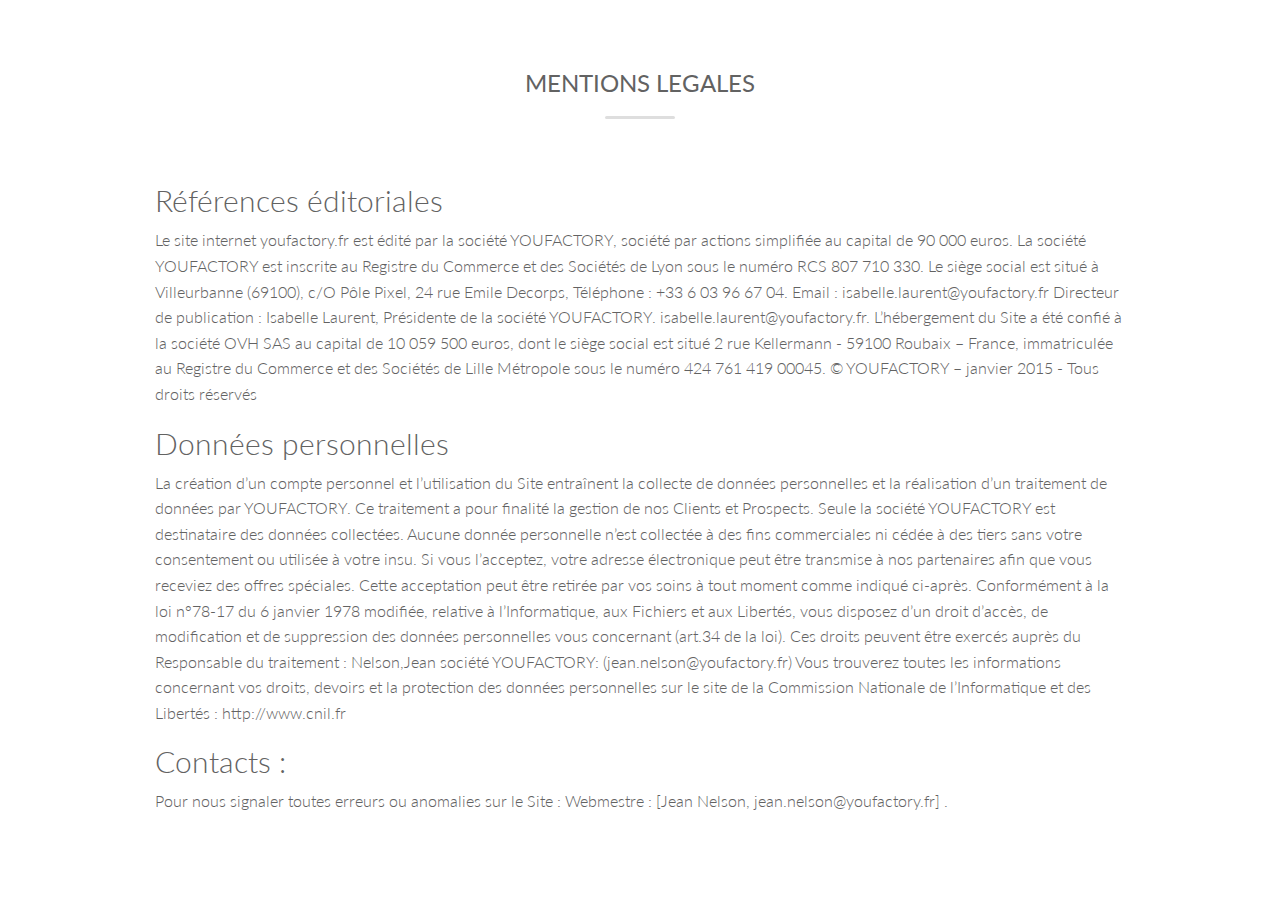
==== commit 6ad98246: "Ajout Mentions légales" ====
--- a/mentions_legales.html
+++ b/mentions_legales.html
@@ -3,8 +3,8 @@
 	<head>
 		<meta charset="utf-8">
 		<meta name="viewport" content="width=device-width, initial-scale=1">
-		<meta name="description" content="SeventyTwo - Premium Coming Soon Template">
-		<meta name="author" content="http://choco-pixel.com">
+		<meta name="description" content="Mentions légales">
+		<meta name="author" content="youfactory.co">
 		<title> YOUFACTORY | Mentions légales </title>
 		
 		<!-- Stylesheets -->
@@ -29,7 +29,7 @@
 		<![endif]-->
 	</head>
 	<body>
-		<!-- Preloader -->
+		<!-- Preloader 
 		<div id="preloader">
 			<div id="status" class="text-center">
 				<div class="spinner">
@@ -41,8 +41,10 @@
 				</div>
 			</div>
 		</div>
+
+		-->
 		
-		<!-- Main -->
+		<!-- Main 
 		<section class="main text-center" id="home">
 			<div class="page">
 				<div class="wrapper">
@@ -55,7 +57,7 @@
 						<div class="row">
 							<div id="countdown"></div>
 						</div>
-						<!-- Subscription form -->
+						Subscription form :
 						<form class="form-inline signup" action="php/signupForm.php" role="form" id="signupForm">
 							<div class="form-group">
 								<input type="email" name="email" class="form-control" placeholder="Email address">
@@ -80,6 +82,8 @@
 			</div>
 		</section>
 		
+		-->
+
 		<!-- About -->
 		<section id="about" class="section">
 			<div class="container">
@@ -92,7 +96,7 @@
 				<div class="row">
 					<div class="col-sm-12">
 						<h2>Références éditoriales</h2>
-						<p class="lead">
+						<p >
 							Le site internet youfactory.fr est édité par la société YOUFACTORY, société par actions simplifiée au capital de 90 000 euros. 
 							La société YOUFACTORY est inscrite au Registre du Commerce et des Sociétés de Lyon sous le numéro RCS 807 710 330. Le siège social est situé à Villeurbanne (69100), c/O Pôle Pixel, 24 rue Emile Decorps, Téléphone : +33 6 03 96 67 04. Email : isabelle.laurent@youfactory.fr
 							Directeur de publication : Isabelle Laurent, Présidente de la société YOUFACTORY. isabelle.laurent@youfactory.fr.
--- a/css/app.css
+++ b/css/app.css
@@ -463,7 +463,6 @@
 	text-align: center;
 }
 
-
 .section-title-border {
 	width: 70px;
 	height: 3px;
@@ -471,7 +470,6 @@
 	margin: 0 auto 45px;
 	border-radius: 3px;
 }
-
  
 /* Home */
 
@@ -622,7 +620,7 @@
 /* About */
 
 #about{
-	background: #ededed;
+	background: #ffffff;
 	color: #626262;
 }
 
@@ -860,9 +858,14 @@
 
 p.copyright {
 	margin-top: 20px;
-	color: #fff;
+	color: #626262;
 	text-align: center;
 	font-size: 14px;
+}
+
+.copyright a {
+	color: black;
+
 }
 
 /* 
